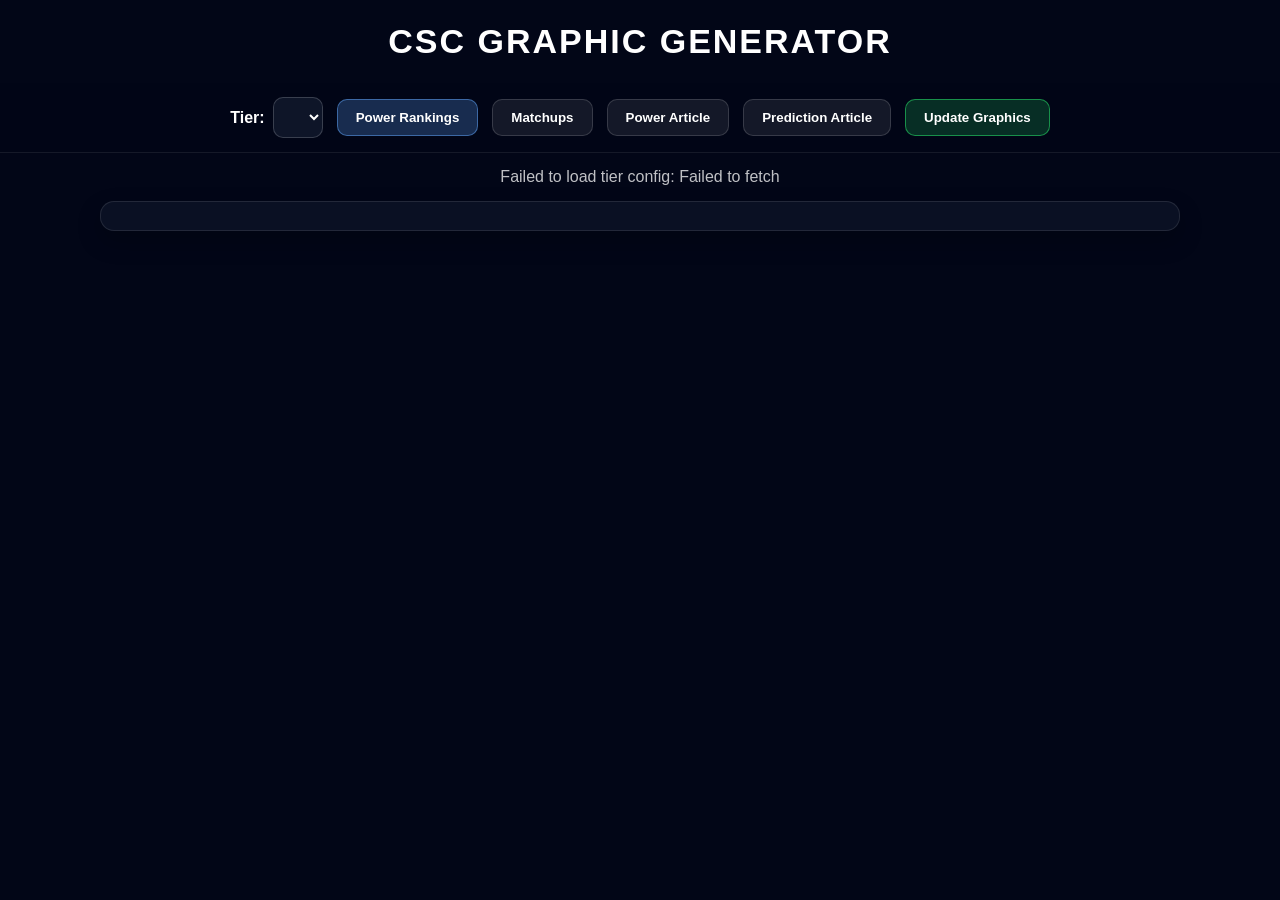
==== index.html @ 091b365d "Add files via upload" ====
<!DOCTYPE html>
<html>
<head>
<title>CSC Graphic Generator</title>
<meta charset="UTF-8" />
<link rel="stylesheet" href="styles.css" />
</head>


<body>

<div class="header">CSC GRAPHIC GENERATOR</div>

<div class="menu">
  <div class="tier-control">
    <span>Tier:</span>
    <select id="tierSelect"></select>
  </div>

  <button class="active" onclick="showPage('power', this)">Power Rankings</button>
  <button onclick="showPage('matches', this)">Matchups</button>
  <button onclick="showPage('article', this)">Power Article</button>
  <button onclick="showPage('predictionArticle', this)">Prediction Article</button>

  <button class="update-graphics-btn" onclick="updateGraphicsFromSheets()">
    Update Graphics
  </button>
</div>

<div id="status" class="status">Loading graphics...</div>
<div id="debugPanel" class="debug-panel"></div>

<div id="power-page" class="page active">
  <div id="powerGallery" class="gallery"></div>
</div>

<div id="matches-page" class="page">
  <div id="matchGallery" class="gallery"></div>
</div>

<div id="article-page" class="page">
  <div id="articleGallery" class="gallery"></div>
</div>

<div id="predictionArticle-page" class="page">
  <div id="predictionArticleGallery" class="gallery"></div>
</div>

<script src="https://html2canvas.hertzen.com/dist/html2canvas.min.js"></script>
<script src="config.js"></script>
<script src="app.js"></script>
</body>
</html>
---- styles.css ----
* { box-sizing: border-box; }

body {
  margin: 0;
  font-family: Arial, sans-serif;
  background: #020617;
  color: white;
}

.header {
  padding: 22px;
  text-align: center;
  font-size: 34px;
  font-weight: 900;
  letter-spacing: 2px;
}

.menu {
  position: sticky;
  top: 0;
  z-index: 999;
  display: flex;
  justify-content: center;
  align-items: center;
  gap: 14px;
  padding: 14px;
  background: rgba(2, 6, 23, .95);
  border-bottom: 1px solid rgba(255,255,255,.08);
}

.tier-control {
  display: flex;
  align-items: center;
  gap: 8px;
  color: white;
  font-size: 16px;
  font-weight: 900;
}

.tier-control select {
  background: rgba(15,23,42,.95);
  color: white;
  border: 1px solid rgba(255,255,255,.18);
  border-radius: 10px;
  padding: 10px 14px;
  font-size: 16px;
  font-weight: 900;
  cursor: pointer;
}

.menu button,
.card-actions button {
  border: 1px solid rgba(255,255,255,.15);
  background: rgba(255,255,255,.08);
  color: white;
  padding: 10px 18px;
  border-radius: 10px;
  font-weight: 800;
  cursor: pointer;
}

.menu button.active {
  background: rgba(96,165,250,.25);
  border-color: rgba(96,165,250,.5);
}

.status {
  text-align: center;
  opacity: .75;
  margin: 15px;
}

.page {
  display: none;
  padding: 24px;
}

.page.active { display: block; }

.gallery {
  display: flex;
  flex-direction: column;
  gap: 30px;
  align-items: center;
}

.graphic-wrap { width: fit-content; }

.card-actions {
  display: flex;
  gap: 10px;
  margin-bottom: 10px;
}

/* =========================
   POWER RANKING CARD
========================= */

.power-card {
  width: 3000px;
  height: 750px;
  transform: scale(.36);
  transform-origin: top center;
  margin-bottom: -470px;

  position: relative;
  overflow: hidden;
  border-radius: 22px;
  border: 6px solid rgba(255,255,255,.14);

  background:
    radial-gradient(circle at 16% 50%, var(--team-primary) 0%, transparent 32%),
    linear-gradient(115deg,
      #1f2937 0%,
      #111827 22%,
      #020617 52%,
      var(--team-secondary) 100%
    );
}

.power-card::before {
  content: "";
  position: absolute;
  inset: 0;

  background:
    linear-gradient(
      120deg,
      rgba(180,190,205,.12) 0 8%,
      transparent 8% 24%
    ),

    linear-gradient(
      120deg,
      transparent 0 48%,
      rgba(180,190,205,.08) 48% 51%,
      transparent 51% 100%
    ),

    linear-gradient(
      120deg,
      transparent 0 72%,
      rgba(180,190,205,.06) 72% 74%,
      transparent 74% 100%
    ),

    repeating-linear-gradient(
      120deg,
      rgba(255,255,255,.015) 0px,
      rgba(255,255,255,.015) 2px,
      transparent 2px,
      transparent 34px
    );

  pointer-events: none;
  z-index: 1;
}

.power-card::after {
  content: "";
  position: absolute;
  inset: 0;
  background:
    radial-gradient(circle at 18% 50%, rgba(255,255,255,.18), transparent 8%),
    radial-gradient(circle at 85% 50%, var(--team-secondary), transparent 65%),
    radial-gradient(circle at 78% 35%, var(--team-accent), transparent 42%),
    linear-gradient(90deg, rgba(0,0,0,.12), transparent 42%, rgba(0,0,0,.30));
  opacity: .28;
  z-index: 2;
  pointer-events: none;
}

.power-accent-slab {
  display: none;
}

.power-logo-big {
  position: absolute;
  left: 35px;
  top: 20px;
  width: 720px;
  height: 710px;
  display: flex;
  align-items: center;
  justify-content: center;
  z-index: 5;
}

.power-logo-big img {
  max-width: 720px;
  max-height: 710px;
  object-fit: contain;
  filter: drop-shadow(0 18px 20px rgba(0,0,0,.45));
}

.power-logo-fallback {
  width: 620px;
  height: 620px;
  display: flex;
  align-items: center;
  justify-content: center;
  font-size: 110px;
  font-weight: 1000;
  border-radius: 28px;
  background: rgba(255,255,255,.08);
}

.power-content {
  position: absolute;
  left: 835px;
  top: 70px;
  right: 110px;
  bottom: 70px;
  z-index: 10;
  display: flex;
  flex-direction: column;
  justify-content: center;
}

.power-card.has-record .power-content {
  right: 660px;
}

.power-title-block {
  margin-bottom: 30px;
}

.power-team-name {
  font-size: 116px;
  font-weight: 1000;
  letter-spacing: 2px;
  white-space: nowrap;
  text-shadow: 0 8px 14px rgba(0,0,0,.42);
  margin-bottom: 8px;
}

.power-team-subtitle {
  font-size: 54px;
  font-weight: 1000;
  letter-spacing: 1px;
  white-space: nowrap;
  line-height: 1.05;
  color: rgba(255,255,255,.88);
  text-shadow: 0 6px 12px rgba(0,0,0,.44);
}

.power-stats-line {
  display: flex;
  align-items: center;
  gap: 58px;
  font-weight: 1000;
  text-shadow: 0 5px 9px rgba(0,0,0,.35);
  margin-bottom: 58px;
}

.stat-block {
  display: flex;
  align-items: baseline;
  gap: 14px;
}

.stat-label {
  font-size: 30px;
  opacity: .78;
  letter-spacing: 1px;
}

.stat-value {
  font-size: 58px;
  line-height: 1;
}

.power-record-box {
  position: absolute;
  right: 96px;
  top: 252px;
  z-index: 12;

  width: 470px;
  height: 190px;
  border-radius: 20px;

  display: flex;
  flex-direction: column;
  align-items: center;
  justify-content: center;
  gap: 18px;

  background:
    radial-gradient(circle at 50% 72%, rgba(255,255,255,.10), transparent 54%),
    linear-gradient(180deg, rgba(15,23,42,.94), rgba(15,23,42,.72));

  border: 3px solid rgba(255,255,255,.13);

  box-shadow:
    0 18px 34px rgba(0,0,0,.42),
    inset 0 1px 0 rgba(255,255,255,.08);

  text-shadow: 0 5px 10px rgba(0,0,0,.55);
}

.record-label {
  font-size: 32px;
  font-weight: 1000;
  letter-spacing: 1.6px;
  color: rgba(255,255,255,.76);
}

.record-value {
  font-size: 78px;
  font-weight: 1000;
  line-height: 1;
  font-variant-numeric: tabular-nums;
  color: white;
}

.move-up { color: #22c55e; }
.move-down { color: #ef4444; }
.move-same { color: #e5e7eb; }

.power-analysts {
  display: flex;
  gap: 22px;
  justify-content: flex-start;
  align-items: center;
  flex-wrap: wrap;
  max-width: 1950px;
}

.analyst-vote {
  min-width: 260px;
  height: 90px;

  display: flex;
  align-items: center;
  justify-content: space-between;

  padding: 0 24px;

  border-radius: 16px;

  background:
    linear-gradient(
      180deg,
      rgba(15,23,42,.95),
      rgba(15,23,42,.78)
    );

  border: 2px solid rgba(255,255,255,.10);

  box-shadow:
    0 10px 22px rgba(0,0,0,.40),
    inset 0 1px 0 rgba(255,255,255,.08);
}

.vote-name {
  font-size: 34px;
  font-weight: 900;
  white-space: nowrap;
  line-height: 1;
  min-width: 0;

  text-shadow:
    0 3px 6px rgba(0,0,0,.75);
}

.vote-rank {
  font-size: 42px;
  font-weight: 1000;

  line-height: 1;
  text-align: center;

  font-variant-numeric: tabular-nums;

  min-width: 80px;

  text-shadow:
    0 3px 6px rgba(0,0,0,.75);
}

.card-actions {
  display: flex !important;
  gap: 12px;
  margin-bottom: 14px;
  position: relative;
  z-index: 9999;
}

/* =========================
   ARTICLE MATCHUP HEADER
========================= */

.match-card {
  width: 1500px;
  height: 430px;
  transform: scale(.68);
  transform-origin: top center;
  margin-bottom: -110px;

  position: relative;
  overflow: hidden;
  border-radius: 22px;
  border: 5px solid rgba(255,255,255,.10);

  background:
    radial-gradient(circle at 18% 35%, rgba(148,163,184,.18), transparent 34%),
    radial-gradient(circle at 82% 72%, rgba(148,163,184,.12), transparent 36%),
    linear-gradient(115deg, #1f2937 0%, #020617 48%, #111827 100%);
}

.match-card::before {
  content: "";
  position: absolute;
  inset: 0;

  background:
    linear-gradient(
      120deg,
      rgba(180,190,205,.16) 0 11%,
      transparent 11% 24%
    ),

    linear-gradient(
      120deg,
      transparent 0 42%,
      rgba(180,190,205,.08) 42% 58%,
      transparent 58% 100%
    ),

    linear-gradient(
      120deg,
      transparent 0 70%,
      rgba(180,190,205,.10) 70% 82%,
      transparent 82% 100%
    ),

    repeating-linear-gradient(
      120deg,
      rgba(255,255,255,.020) 0px,
      rgba(255,255,255,.020) 2px,
      transparent 2px,
      transparent 34px
    );

  opacity: .95;
  pointer-events: none;
  z-index: 1;
}

.match-card::after {
  content: "";
  position: absolute;
  inset: 0;

  background:
    radial-gradient(circle at 50% 50%, rgba(255,255,255,.08), transparent 38%),
    linear-gradient(180deg, rgba(255,255,255,.04), transparent 40%, rgba(0,0,0,.20));

  opacity: .7;
  pointer-events: none;
  z-index: 2;
}

.prediction-grid {
  position: absolute;
  inset: 38px 42px;
  z-index: 10;

  display: grid;
  grid-template-columns: 390px 1fr;
  gap: 24px;
  align-items: center;
}

.matchup-cell {
  height: 330px;
  border-radius: 18px;

  background:
    linear-gradient(
      180deg,
      rgba(15,23,42,.96),
      rgba(15,23,42,.76)
    );

  border: 2px solid rgba(255,255,255,.12);

  display: grid;
  grid-template-columns: 1fr 64px 1fr;
  align-items: center;
  justify-items: center;

  box-shadow:
    0 12px 24px rgba(0,0,0,.42),
    inset 0 1px 0 rgba(255,255,255,.08);
}

.mini-team {
  position: relative;

  display: flex;
  flex-direction: column;
  align-items: center;
  gap: 12px;

  font-size: 34px;
  font-weight: 1000;
  text-shadow: 0 4px 8px rgba(0,0,0,.70);
}

.mini-team::before {
  content: "";
  position: absolute;
  top: 18px;
  left: 50%;
  transform: translateX(-50%);

  width: 170px;
  height: 170px;
  border-radius: 999px;

  background:
    radial-gradient(
      circle,
      rgba(255,255,255,.20),
      rgba(148,163,184,.10) 35%,
      transparent 72%
    );

  z-index: -1;
  pointer-events: none;
}

.mini-team img {
  width: 130px;
  height: 130px;
  object-fit: contain;

  filter:
    drop-shadow(0 0 14px rgba(255,255,255,.18))
    drop-shadow(0 8px 10px rgba(0,0,0,.60));
}

.mini-vs {
  font-size: 48px;
  font-weight: 1000;
  text-shadow:
    0 5px 10px rgba(0,0,0,.80),
    0 0 16px rgba(255,255,255,.16);
}

.prediction-picks-wrap {
  min-height: 330px;

  display: flex;
  flex-direction: column;
  justify-content: center;
  align-items: center;

  gap: 20px;
}

.prediction-pick-row {
  display: flex;
  justify-content: center;
  align-items: center;

  gap: 20px;
  width: 100%;
}

.prediction-pick-card {
  width: 185px;
  height: 165px;
  border-radius: 18px;

  background:
    radial-gradient(
      circle at 50% 68%,
      rgba(255,255,255,.12),
      transparent 48%
    ),
    linear-gradient(
      180deg,
      rgba(15,23,42,.98),
      rgba(15,23,42,.78)
    );

  border: 2px solid rgba(255,255,255,.13);

  display: flex;
  flex-direction: column;
  align-items: center;
  justify-content: center;
  gap: 16px;

  box-shadow:
    0 12px 24px rgba(0,0,0,.42),
    inset 0 1px 0 rgba(255,255,255,.09);
}

.prediction-name {
  width: 100%;
  padding: 0 10px;

  font-size: var(--analyst-font, 26px);
  font-weight: 1000;

  text-align: center;
  white-space: nowrap;
  overflow: hidden;
  text-overflow: ellipsis;

  text-shadow:
    0 3px 6px rgba(0,0,0,.80),
    0 0 10px rgba(255,255,255,.10);
}

.prediction-pick-card img {
  width: var(--pick-logo-size, 86px);
  height: var(--pick-logo-size, 86px);
  object-fit: contain;

  filter:
    drop-shadow(0 0 12px rgba(255,255,255,.16))
    drop-shadow(0 8px 10px rgba(0,0,0,.60));
}

.match-logo-fallback {
  width: 90px;
  height: 90px;
  display: flex;
  align-items: center;
  justify-content: center;
  font-size: 32px;
  font-weight: 1000;
  border-radius: 18px;
  background: rgba(255,255,255,.08);
}

.card-copy-overlay {
  position: absolute;
  top: 12px;
  right: 12px;
  z-index: 999;
  border: none;
  border-radius: 8px;
  padding: 8px 14px;
  font-weight: 900;
  cursor: pointer;
  background: #16a34a;
  color: white;
}

.card-copy-overlay:hover {
  filter: brightness(1.1);
}

.update-graphics-btn {
  background: rgba(34,197,94,.22) !important;
  border-color: rgba(34,197,94,.65) !important;
}

.update-graphics-btn:hover {
  filter: brightness(1.12);
}


/* =========================
   ARTICLE VIEW
========================= */

.article-toolbar {
  width: 1080px;
  max-width: calc(100vw - 48px);
  display: flex;
  justify-content: space-between;
  align-items: center;
  gap: 14px;
  margin: 0 auto 26px;
  padding: 16px 18px;
  border-radius: 16px;
  border: 1px solid rgba(255,255,255,.12);
  background: rgba(15,23,42,.78);
  box-shadow: 0 12px 28px rgba(0,0,0,.28);
}

.article-toolbar-title {
  font-size: 22px;
  font-weight: 1000;
  letter-spacing: .5px;
}

.article-toolbar-note {
  font-size: 14px;
  font-weight: 800;
  opacity: .68;
  margin-top: 4px;
}

.article-toolbar button,
.article-copy-btn {
  border: 1px solid rgba(34,197,94,.65);
  background: rgba(34,197,94,.22);
  color: white;
  padding: 10px 16px;
  border-radius: 10px;
  font-weight: 900;
  cursor: pointer;
}

.article-toolbar button:hover,
.article-copy-btn:hover {
  filter: brightness(1.12);
}

.article-item {
  width: 3000px;
  display: flex;
  flex-direction: column;
  align-items: center;
  margin-bottom: 58px;
}

.article-text-box {
  width: 1080px;
  max-width: calc(100vw - 48px);
  margin-top: 20px;
  padding: 24px 28px;
  border-radius: 18px;
  border: 1px solid rgba(255,255,255,.14);
  background:
    radial-gradient(circle at 8% 0%, rgba(96,165,250,.14), transparent 32%),
    linear-gradient(135deg, rgba(15,23,42,.96), rgba(2,6,23,.92));
  box-shadow:
    0 18px 34px rgba(0,0,0,.32),
    inset 0 1px 0 rgba(255,255,255,.08);
}

.article-rank-title {
  display: flex;
  align-items: center;
  justify-content: space-between;
  gap: 16px;
  font-size: 25px;
  font-weight: 1000;
  margin-bottom: 16px;
  letter-spacing: .5px;
}

.article-blurb {
  font-size: 19px;
  line-height: 1.42;
  font-weight: 700;
  color: rgba(255,255,255,.90);
  margin: 12px 0;
}

.article-writer {
  font-weight: 1000;
  color: white;
}

.article-blurb a {
  color: #93c5fd;
  font-weight: 1000;
  text-decoration: underline;
}

.article-empty {
  font-size: 18px;
  font-weight: 800;
  opacity: .66;
}

.blank-sheet-card {
  width: 760px;
  min-height: 155px;
  border-radius: 18px;
  border: 2px solid rgba(255,255,255,.12);

  background:
    radial-gradient(circle at 20% 30%, rgba(148,163,184,.18), transparent 35%),
    linear-gradient(135deg, rgba(15,23,42,.96), rgba(2,6,23,.92));

  display: flex;
  flex-direction: column;
  align-items: center;
  justify-content: center;
  gap: 10px;

  box-shadow:
    0 18px 34px rgba(0,0,0,.35),
    inset 0 1px 0 rgba(255,255,255,.08);

  text-align: center;
}

.blank-sheet-title {
  font-size: 32px;
  font-weight: 1000;
  letter-spacing: 1px;
}

.blank-sheet-text {
  font-size: 18px;
  font-weight: 800;
  opacity: .72;
}


.card-copy-overlay.copied {
  background: #15803d;
}

.debug-panel {
  width: 1080px;
  max-width: calc(100vw - 48px);
  margin: 0 auto 20px;
  padding: 14px 16px;
  border-radius: 14px;
  border: 1px solid rgba(255,255,255,.10);
  background: rgba(15,23,42,.68);
  box-shadow: 0 10px 24px rgba(0,0,0,.22);
}

.debug-title {
  font-size: 16px;
  font-weight: 1000;
  letter-spacing: .4px;
  margin-bottom: 10px;
}

.debug-grid {
  display: grid;
  grid-template-columns: repeat(4, minmax(0, 1fr));
  gap: 10px;
}

.debug-grid div {
  padding: 9px 10px;
  border-radius: 10px;
  background: rgba(255,255,255,.055);
  border: 1px solid rgba(255,255,255,.07);
}

.debug-grid span {
  display: block;
  font-size: 11px;
  font-weight: 900;
  opacity: .6;
  text-transform: uppercase;
  margin-bottom: 4px;
}

.debug-grid strong {
  font-size: 14px;
  font-weight: 1000;
}

.debug-warnings,
.debug-ok {
  margin-top: 10px;
  font-size: 13px;
  font-weight: 850;
  line-height: 1.35;
}

.debug-warnings {
  color: #fde68a;
}

.debug-ok {
  color: #bbf7d0;
}

@media (max-width: 850px) {
  .debug-grid {
    grid-template-columns: repeat(2, minmax(0, 1fr));
  }
}
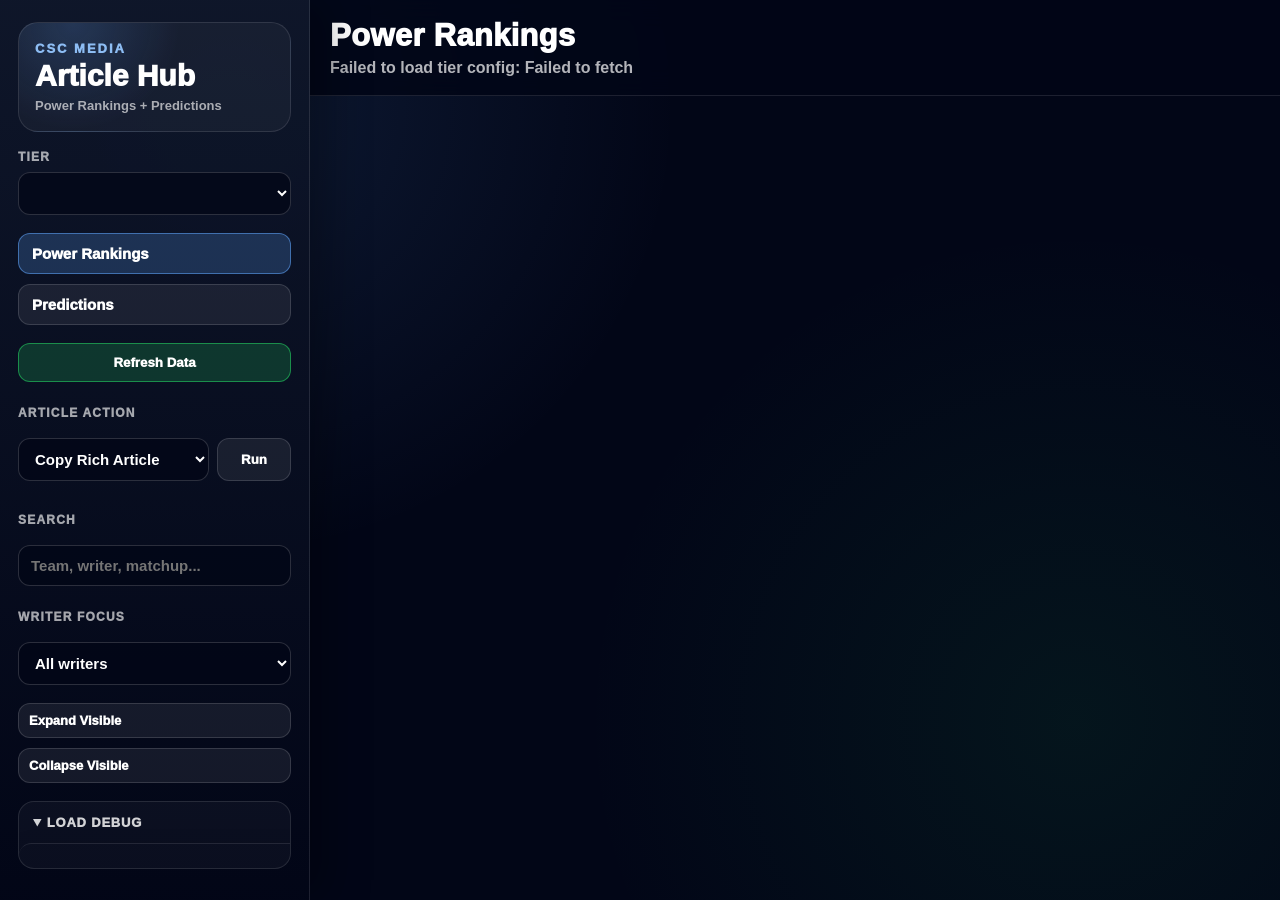
==== commit 170b3564: "Add files via upload" ====
--- a/index.html
+++ b/index.html
@@ -1,49 +1,89 @@
 <!DOCTYPE html>
 <html>
 <head>
-<title>CSC Graphic Generator</title>
+<title>CSC Media Hub</title>
 <meta charset="UTF-8" />
+<meta name="viewport" content="width=device-width, initial-scale=1.0" />
 <link rel="stylesheet" href="styles.css" />
 </head>
 
+<body>
+<div class="app-shell">
+  <aside class="app-sidebar">
+    <div class="brand-block">
+      <div class="brand-kicker">CSC MEDIA</div>
+      <div class="brand-title">Article Hub</div>
+      <div class="brand-subtitle">Power Rankings + Predictions</div>
+    </div>
 
-<body>
+    <label class="control-label" for="tierSelect">Tier</label>
+    <select id="tierSelect" class="sidebar-select"></select>
 
-<div class="header">CSC GRAPHIC GENERATOR</div>
+    <div class="sidebar-nav" role="tablist" aria-label="Article views">
+      <button id="navPower" class="nav-button active" onclick="setView('article')">Power Rankings</button>
+      <button id="navPredictions" class="nav-button" onclick="setView('predictionArticle')">Predictions</button>
+    </div>
 
-<div class="menu">
-  <div class="tier-control">
-    <span>Tier:</span>
-    <select id="tierSelect"></select>
-  </div>
+    <div class="sidebar-section">
+      <button class="primary-action" onclick="updateGraphicsFromSheets()">Refresh Data</button>
 
-  <button class="active" onclick="showPage('power', this)">Power Rankings</button>
-  <button onclick="showPage('matches', this)">Matchups</button>
-  <button onclick="showPage('article', this)">Power Article</button>
-  <button onclick="showPage('predictionArticle', this)">Prediction Article</button>
+      <label class="control-label" for="copyActionSelect">Article Action</label>
+      <div class="action-runner">
+        <select id="copyActionSelect" class="sidebar-select">
+          <option value="rich">Copy Rich Article</option>
+          <option value="text">Copy Text Only</option>
+          <option value="discord">Copy Discord Article</option>
+          <option value="html">Export HTML</option>
+        </select>
+        <button class="secondary-action" onclick="runSelectedArticleAction(this)">Run</button>
+      </div>
+    </div>
 
-  <button class="update-graphics-btn" onclick="updateGraphicsFromSheets()">
-    Update Graphics
-  </button>
-</div>
+    <div class="sidebar-section">
+      <label class="control-label" for="articleSearch">Search</label>
+      <input id="articleSearch" class="sidebar-input" type="search" placeholder="Team, writer, matchup..." oninput="applyArticleFilters()" />
 
-<div id="status" class="status">Loading graphics...</div>
-<div id="debugPanel" class="debug-panel"></div>
+      <label class="control-label" for="writerFilter">Writer Focus</label>
+      <select id="writerFilter" class="sidebar-select" onchange="applyArticleFilters()">
+        <option value="">All writers</option>
+      </select>
+    </div>
 
-<div id="power-page" class="page active">
-  <div id="powerGallery" class="gallery"></div>
-</div>
+    <div class="sidebar-section sidebar-small-actions">
+      <button onclick="expandVisibleSections()">Expand Visible</button>
+      <button onclick="collapseVisibleSections()">Collapse Visible</button>
+    </div>
 
-<div id="matches-page" class="page">
-  <div id="matchGallery" class="gallery"></div>
-</div>
+    <details class="debug-details" open>
+      <summary>Load Debug</summary>
+      <div id="debugPanel" class="debug-panel"></div>
+    </details>
+  </aside>
 
-<div id="article-page" class="page">
-  <div id="articleGallery" class="gallery"></div>
-</div>
+  <main class="app-main">
+    <div class="topbar">
+      <div>
+        <div id="viewTitle" class="view-title">Power Rankings</div>
+        <div id="status" class="status">Loading graphics...</div>
+      </div>
+    </div>
 
-<div id="predictionArticle-page" class="page">
-  <div id="predictionArticleGallery" class="gallery"></div>
+    <section id="article-page" class="page active">
+      <div id="articleGallery" class="gallery article-gallery"></div>
+    </section>
+
+    <section id="predictionArticle-page" class="page">
+      <div id="predictionArticleGallery" class="gallery article-gallery"></div>
+    </section>
+
+    <section id="power-page" class="page utility-hidden">
+      <div id="powerGallery" class="gallery"></div>
+    </section>
+
+    <section id="matches-page" class="page utility-hidden">
+      <div id="matchGallery" class="gallery"></div>
+    </section>
+  </main>
 </div>
 
 <script src="https://html2canvas.hertzen.com/dist/html2canvas.min.js"></script>
--- a/styles.css
+++ b/styles.css
@@ -881,3 +881,593 @@
     grid-template-columns: repeat(2, minmax(0, 1fr));
   }
 }
+
+/* =========================
+   CSC MEDIA HUB V2
+========================= */
+:root {
+  --sidebar-width: 310px;
+  --surface: rgba(15,23,42,.82);
+  --surface-strong: rgba(15,23,42,.96);
+  --line: rgba(255,255,255,.11);
+  --muted: rgba(255,255,255,.64);
+  --good: #22c55e;
+}
+
+body {
+  min-height: 100vh;
+  background:
+    radial-gradient(circle at 18% 12%, rgba(96,165,250,.12), transparent 34%),
+    radial-gradient(circle at 84% 80%, rgba(34,197,94,.08), transparent 38%),
+    #020617;
+}
+
+.header,
+.menu {
+  display: none !important;
+}
+
+.app-shell {
+  display: grid;
+  grid-template-columns: var(--sidebar-width) minmax(0, 1fr);
+  min-height: 100vh;
+}
+
+.app-sidebar {
+  position: sticky;
+  top: 0;
+  height: 100vh;
+  overflow-y: auto;
+  padding: 22px 18px;
+  border-right: 1px solid var(--line);
+  background:
+    linear-gradient(180deg, rgba(15,23,42,.96), rgba(2,6,23,.94));
+  box-shadow: 18px 0 40px rgba(0,0,0,.28);
+  z-index: 20;
+}
+
+.brand-block {
+  padding: 18px 16px;
+  border-radius: 20px;
+  border: 1px solid var(--line);
+  background:
+    radial-gradient(circle at 20% 0%, rgba(96,165,250,.18), transparent 44%),
+    rgba(255,255,255,.04);
+  margin-bottom: 18px;
+}
+
+.brand-kicker {
+  font-size: 13px;
+  letter-spacing: 2px;
+  font-weight: 1000;
+  color: rgba(147,197,253,.95);
+}
+
+.brand-title {
+  margin-top: 5px;
+  font-size: 30px;
+  font-weight: 1000;
+  line-height: 1;
+}
+
+.brand-subtitle {
+  margin-top: 7px;
+  font-size: 13px;
+  font-weight: 800;
+  color: var(--muted);
+}
+
+.control-label {
+  display: block;
+  font-size: 12px;
+  font-weight: 1000;
+  letter-spacing: 1.2px;
+  color: var(--muted);
+  text-transform: uppercase;
+  margin: 14px 0 8px;
+}
+
+.sidebar-select,
+.sidebar-input,
+.command-input {
+  width: 100%;
+  border: 1px solid rgba(255,255,255,.16);
+  background: rgba(2,6,23,.72);
+  color: white;
+  border-radius: 12px;
+  padding: 11px 12px;
+  font-size: 15px;
+  font-weight: 850;
+  outline: none;
+}
+
+.sidebar-select:focus,
+.sidebar-input:focus,
+.command-input:focus {
+  border-color: rgba(96,165,250,.65);
+  box-shadow: 0 0 0 3px rgba(96,165,250,.12);
+}
+
+.sidebar-nav,
+.sidebar-section {
+  margin-top: 18px;
+  display: grid;
+  gap: 10px;
+}
+
+.nav-button,
+.primary-action,
+.secondary-action,
+.sidebar-small-actions button,
+.keyboard-hint,
+.section-menu button,
+.article-section-toggle,
+.section-menu-trigger,
+.command-header button {
+  border: 1px solid rgba(255,255,255,.14);
+  background: rgba(255,255,255,.07);
+  color: white;
+  border-radius: 12px;
+  padding: 11px 13px;
+  font-weight: 1000;
+  cursor: pointer;
+}
+
+.nav-button {
+  text-align: left;
+  font-size: 15px;
+}
+
+.nav-button.active {
+  background: rgba(96,165,250,.22);
+  border-color: rgba(96,165,250,.55);
+}
+
+.primary-action {
+  background: rgba(34,197,94,.22);
+  border-color: rgba(34,197,94,.62);
+}
+
+.secondary-action:hover,
+.primary-action:hover,
+.nav-button:hover,
+.sidebar-small-actions button:hover,
+.keyboard-hint:hover,
+.section-menu button:hover,
+.article-section-toggle:hover,
+.section-menu-trigger:hover {
+  filter: brightness(1.15);
+}
+
+.sidebar-small-actions {
+  grid-template-columns: 1fr;
+}
+
+.sidebar-small-actions button {
+  padding: 9px 10px;
+  font-size: 13px;
+  text-align: left;
+}
+
+.debug-details {
+  margin-top: 18px;
+  border: 1px solid var(--line);
+  border-radius: 16px;
+  background: rgba(255,255,255,.035);
+  overflow: hidden;
+}
+
+.debug-details summary {
+  cursor: pointer;
+  padding: 13px 14px;
+  font-size: 13px;
+  font-weight: 1000;
+  color: rgba(255,255,255,.82);
+  text-transform: uppercase;
+  letter-spacing: .8px;
+}
+
+.app-main {
+  min-width: 0;
+  padding: 24px 26px 60px;
+}
+
+.topbar {
+  position: sticky;
+  top: 0;
+  z-index: 15;
+  display: flex;
+  justify-content: space-between;
+  align-items: center;
+  gap: 16px;
+  padding: 18px 20px;
+  margin: -24px -26px 22px;
+  background: rgba(2,6,23,.88);
+  border-bottom: 1px solid var(--line);
+  backdrop-filter: blur(14px);
+}
+
+.view-title {
+  font-size: 31px;
+  font-weight: 1000;
+  letter-spacing: .3px;
+}
+
+.status {
+  text-align: left;
+  margin: 5px 0 0;
+  opacity: .7;
+  font-weight: 800;
+}
+
+.overview-cards {
+  width: min(1100px, calc(100vw - var(--sidebar-width) - 78px));
+  margin: 0 auto 22px;
+  display: grid;
+  grid-template-columns: repeat(4, minmax(0, 1fr));
+  gap: 12px;
+}
+
+.overview-card {
+  border-radius: 16px;
+  border: 1px solid var(--line);
+  background: rgba(15,23,42,.64);
+  padding: 15px 16px;
+  box-shadow: 0 14px 28px rgba(0,0,0,.22);
+}
+
+.overview-card span {
+  display: block;
+  font-size: 12px;
+  font-weight: 1000;
+  color: var(--muted);
+  letter-spacing: 1px;
+  text-transform: uppercase;
+}
+
+.overview-card strong {
+  display: block;
+  margin-top: 7px;
+  font-size: 24px;
+  line-height: 1;
+}
+
+.page {
+  display: none;
+}
+
+.page.active {
+  display: block;
+}
+
+.utility-hidden {
+  display: none !important;
+}
+
+.article-gallery {
+  gap: 18px;
+}
+
+.article-item {
+  width: min(1120px, calc(100vw - var(--sidebar-width) - 78px));
+  margin: 0 auto 16px;
+  align-items: stretch;
+  border: 1px solid rgba(255,255,255,.12);
+  border-radius: 18px;
+  background: rgba(15,23,42,.48);
+  box-shadow: 0 18px 34px rgba(0,0,0,.26);
+  overflow: visible;
+}
+
+.article-item.filtered-out {
+  display: none !important;
+}
+
+.article-section-header {
+  position: sticky;
+  top: 92px;
+  z-index: 8;
+  display: flex;
+  justify-content: space-between;
+  align-items: center;
+  gap: 14px;
+  min-height: 76px;
+  padding: 14px 16px;
+  border-radius: 18px 18px 0 0;
+  background:
+    linear-gradient(135deg, rgba(15,23,42,.98), rgba(2,6,23,.92));
+  border-bottom: 1px solid rgba(255,255,255,.10);
+  cursor: pointer;
+}
+
+.section-kicker {
+  font-size: 11px;
+  letter-spacing: 1.4px;
+  font-weight: 1000;
+  color: rgba(147,197,253,.9);
+  text-transform: uppercase;
+}
+
+.section-title {
+  margin-top: 4px;
+  font-size: 21px;
+  font-weight: 1000;
+  line-height: 1.15;
+}
+
+.section-meta {
+  margin-top: 4px;
+  font-size: 13px;
+  font-weight: 850;
+  color: var(--muted);
+}
+
+.section-header-actions {
+  position: relative;
+  display: flex;
+  align-items: center;
+  gap: 8px;
+}
+
+.article-section-toggle,
+.section-menu-trigger {
+  width: 42px;
+  height: 42px;
+  padding: 0;
+  display: grid;
+  place-items: center;
+}
+
+.article-item.collapsed .article-section-body {
+  display: none;
+}
+
+.article-item.collapsed .article-section-toggle {
+  transform: rotate(-90deg);
+}
+
+.section-menu {
+  display: none;
+  position: absolute;
+  right: 0;
+  top: calc(100% + 8px);
+  min-width: 190px;
+  padding: 8px;
+  border-radius: 14px;
+  border: 1px solid rgba(255,255,255,.14);
+  background: rgba(2,6,23,.98);
+  box-shadow: 0 20px 40px rgba(0,0,0,.42);
+  z-index: 50;
+}
+
+.section-menu.open {
+  display: grid;
+  gap: 7px;
+}
+
+.section-menu button {
+  text-align: left;
+  border-radius: 10px;
+  padding: 10px 11px;
+  font-size: 13px;
+}
+
+.article-section-body {
+  padding: 22px 0 30px;
+  display: flex;
+  flex-direction: column;
+  align-items: center;
+}
+
+.article-text-box {
+  margin-top: 14px;
+}
+
+.article-rank-title {
+  display: none;
+}
+
+.article-blurb[data-writer-hidden="true"] {
+  display: none;
+}
+
+.article-blurb.writer-focused {
+  border-color: rgba(96,165,250,.38);
+  background: rgba(96,165,250,.08);
+}
+
+.article-empty {
+  padding: 14px 0;
+}
+
+.article-item .card-copy-overlay,
+.article-item .article-copy-btn,
+.article-toolbar {
+  display: none !important;
+}
+
+.match-count-pill {
+  white-space: nowrap;
+  font-size: 12px;
+  font-weight: 1000;
+  color: rgba(255,255,255,.68);
+  border: 1px solid rgba(255,255,255,.12);
+  background: rgba(255,255,255,.06);
+  border-radius: 999px;
+  padding: 7px 10px;
+}
+
+.command-palette {
+  display: none;
+  position: fixed;
+  inset: 0;
+  z-index: 99999;
+  background: rgba(2,6,23,.72);
+  backdrop-filter: blur(7px);
+  padding: 9vh 16px 16px;
+}
+
+.command-palette.open {
+  display: block;
+}
+
+.command-card {
+  width: min(680px, 96vw);
+  margin: 0 auto;
+  border: 1px solid rgba(255,255,255,.14);
+  border-radius: 20px;
+  background: rgba(15,23,42,.98);
+  box-shadow: 0 28px 70px rgba(0,0,0,.5);
+  overflow: hidden;
+}
+
+.command-header {
+  display: flex;
+  justify-content: space-between;
+  align-items: center;
+  padding: 15px 16px;
+  border-bottom: 1px solid rgba(255,255,255,.10);
+  font-weight: 1000;
+}
+
+.command-header button {
+  width: 36px;
+  height: 36px;
+  padding: 0;
+  border-radius: 999px;
+  font-size: 20px;
+}
+
+.command-input {
+  border-radius: 0;
+  border-left: 0;
+  border-right: 0;
+  border-top: 0;
+  padding: 16px;
+  font-size: 17px;
+}
+
+.command-list {
+  max-height: 420px;
+  overflow-y: auto;
+  padding: 8px;
+}
+
+.command-item {
+  width: 100%;
+  text-align: left;
+  border: 0;
+  background: transparent;
+  color: white;
+  border-radius: 12px;
+  padding: 13px 14px;
+  cursor: pointer;
+  font-weight: 900;
+}
+
+.command-item:hover,
+.command-item.active {
+  background: rgba(96,165,250,.18);
+}
+
+.command-item span {
+  display: block;
+  margin-top: 3px;
+  font-size: 12px;
+  color: var(--muted);
+  font-weight: 800;
+}
+
+.debug-panel {
+  margin: 0;
+  padding: 12px;
+  border: 0;
+  border-top: 1px solid rgba(255,255,255,.10);
+  background: transparent;
+}
+
+.debug-title {
+  display: none;
+}
+
+.debug-grid {
+  display: grid;
+  grid-template-columns: 1fr;
+  gap: 8px;
+}
+
+.debug-grid div {
+  padding: 8px 9px;
+  border-radius: 10px;
+  background: rgba(255,255,255,.05);
+}
+
+.debug-grid span {
+  font-size: 10px;
+}
+
+.debug-grid strong {
+  font-size: 13px;
+  word-break: break-word;
+}
+
+.debug-warnings,
+.debug-ok {
+  margin-top: 9px;
+  font-size: 12px;
+  line-height: 1.35;
+}
+
+@media (max-width: 980px) {
+  .app-shell {
+    grid-template-columns: 1fr;
+  }
+
+  .app-sidebar {
+    position: relative;
+    width: 100%;
+    height: auto;
+    border-right: 0;
+    border-bottom: 1px solid var(--line);
+  }
+
+  .app-main {
+    padding: 18px 12px 40px;
+  }
+
+  .topbar {
+    margin: -18px -12px 16px;
+  }
+
+  .overview-cards,
+  .article-item {
+    width: calc(100vw - 24px);
+  }
+
+  .overview-cards {
+    grid-template-columns: repeat(2, minmax(0, 1fr));
+  }
+
+  .article-section-header {
+    top: 0;
+  }
+}
+
+/* V2.3 streamlined controls */
+.action-runner {
+  display: grid;
+  grid-template-columns: minmax(0, 1fr) auto;
+  gap: 8px;
+  align-items: center;
+}
+
+.action-runner .secondary-action {
+  height: 100%;
+  min-width: 74px;
+}
+
+.overview-cards,
+.topbar-actions,
+.command-palette {
+  display: none !important;
+}
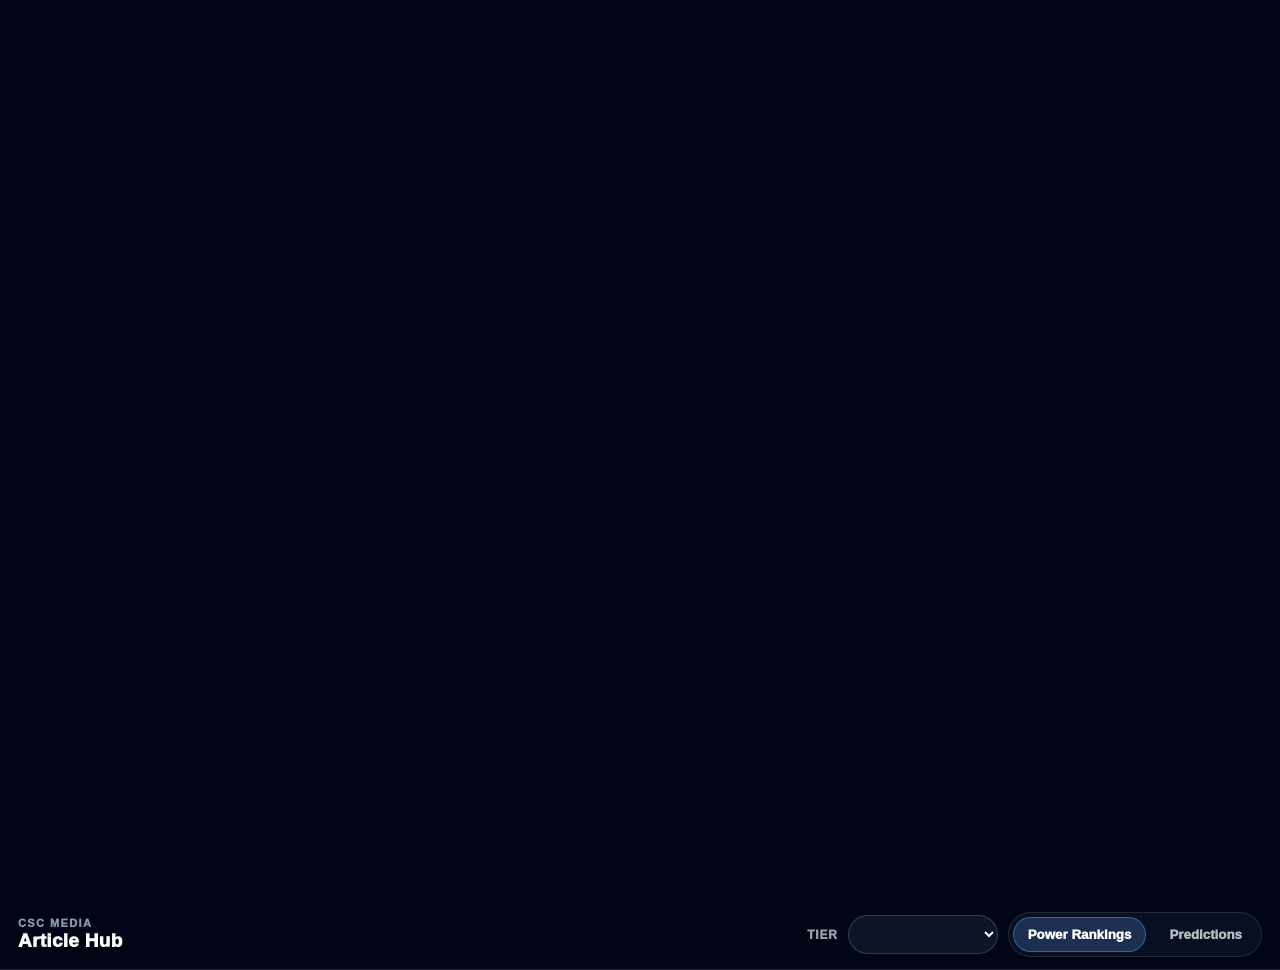
==== commit 5a4fa242: "Add files via upload" ====
--- a/index.html
+++ b/index.html
@@ -10,6 +10,8 @@
 <body>
 <div class="app-shell">
   <aside class="app-sidebar">
+    <button id="sidebarHideButton" class="sidebar-hide-button" onclick="toggleSidebar()">Hide Controls</button>
+
     <div class="brand-block">
       <div class="brand-kicker">CSC MEDIA</div>
       <div class="brand-title">Article Hub</div>
@@ -25,7 +27,12 @@
     </div>
 
     <div class="sidebar-section">
-      <button class="primary-action" onclick="updateGraphicsFromSheets()">Refresh Data</button>
+      <div class="publish-button-row">
+        <button id="refreshDraftButton" class="primary-action" onclick="refreshDraftFromSheets(this)">Refresh Draft</button>
+        <button id="publishDraftButton" class="secondary-action" onclick="publishDraftData(this)">Publish Draft</button>
+      </div>
+      <div id="publishStatus" class="publish-status">Published data will stay live until you publish a refreshed draft.</div>
+      <button id="publishModeButton" class="secondary-action publish-mode-button" onclick="togglePublishMode()">Enter Publish Mode</button>
 
       <label class="control-label" for="copyActionSelect">Article Action</label>
       <div class="action-runner">
@@ -54,7 +61,11 @@
       <button onclick="collapseVisibleSections()">Collapse Visible</button>
     </div>
 
-    <details class="debug-details" open>
+    <div class="sidebar-section">
+      <button id="debugToggleButton" class="debug-toggle-button" onclick="toggleDebugPanel()">Enable Debug</button>
+    </div>
+
+    <details class="debug-details">
       <summary>Load Debug</summary>
       <div id="debugPanel" class="debug-panel"></div>
     </details>
@@ -62,7 +73,8 @@
 
   <main class="app-main">
     <div class="topbar">
-      <div>
+      <button id="sidebarOpenButton" class="sidebar-open-button" onclick="toggleSidebar()">☰ Controls</button>
+      <div class="topbar-title-block">
         <div id="viewTitle" class="view-title">Power Rankings</div>
         <div id="status" class="status">Loading graphics...</div>
       </div>
@@ -85,6 +97,24 @@
     </section>
   </main>
 </div>
+<div id="publishViewerBar" class="publish-viewer-bar" aria-label="Published article navigation">
+  <div class="publish-viewer-brand">
+    <div class="publish-viewer-kicker">CSC MEDIA</div>
+    <div class="publish-viewer-title">Article Hub</div>
+  </div>
+
+  <div class="publish-viewer-controls">
+    <label class="publish-viewer-label" for="publishTierSelect">Tier</label>
+    <select id="publishTierSelect" class="publish-viewer-select"></select>
+
+    <div class="publish-viewer-tabs" role="tablist" aria-label="Published article views">
+      <button id="publishNavPower" class="publish-viewer-tab active" onclick="setView('article')">Power Rankings</button>
+      <button id="publishNavPredictions" class="publish-viewer-tab" onclick="setView('predictionArticle')">Predictions</button>
+    </div>
+  </div>
+</div>
+
+<button id="publishModeExitButton" class="publish-exit-button" onclick="togglePublishMode(false)">Exit Publish Mode</button>
 
 <script src="https://html2canvas.hertzen.com/dist/html2canvas.min.js"></script>
 <script src="config.js"></script>
--- a/styles.css
+++ b/styles.css
@@ -1471,3 +1471,713 @@
 .command-palette {
   display: none !important;
 }
+
+/* =========================
+   V2.14 RESPONSIVE / CLEANER UI
+========================= */
+.sidebar-hide-button,
+.sidebar-open-button,
+.debug-toggle-button {
+  border: 1px solid rgba(255,255,255,.14);
+  background: rgba(255,255,255,.07);
+  color: white;
+  border-radius: 12px;
+  padding: 10px 12px;
+  font-weight: 1000;
+  cursor: pointer;
+}
+
+.sidebar-hide-button,
+.debug-toggle-button {
+  width: 100%;
+  text-align: left;
+  margin-bottom: 12px;
+}
+
+.debug-toggle-button {
+  margin-bottom: 0;
+}
+
+.sidebar-open-button {
+  display: none;
+  align-items: center;
+  justify-content: center;
+  gap: 8px;
+  white-space: nowrap;
+  min-height: 42px;
+}
+
+.sidebar-hide-button:hover,
+.sidebar-open-button:hover,
+.debug-toggle-button:hover {
+  filter: brightness(1.15);
+}
+
+.topbar-title-block {
+  min-width: 0;
+}
+
+body.sidebar-collapsed .app-shell {
+  grid-template-columns: 1fr;
+}
+
+body.sidebar-collapsed .app-sidebar {
+  position: fixed;
+  left: 0;
+  top: 0;
+  bottom: 0;
+  width: var(--sidebar-width);
+  transform: translateX(calc(-100% - 18px));
+  transition: transform .22s ease;
+}
+
+body.sidebar-collapsed .sidebar-open-button {
+  display: inline-flex;
+}
+
+body:not(.debug-enabled) .debug-details {
+  display: none;
+}
+
+body.debug-enabled .debug-toggle-button {
+  background: rgba(96,165,250,.22);
+  border-color: rgba(96,165,250,.55);
+}
+
+.article-section-body {
+  width: 100%;
+  overflow: hidden;
+}
+
+.article-section-body .power-card {
+  transform: scale(var(--power-display-scale, .36));
+  transform-origin: top center;
+  margin-bottom: calc(-750px * (1 - var(--power-display-scale, .36)));
+}
+
+.article-section-body .match-card {
+  transform: scale(var(--match-display-scale, .68));
+  transform-origin: top center;
+  margin-bottom: calc(-430px * (1 - var(--match-display-scale, .68)));
+}
+
+.article-text-box {
+  width: min(1080px, calc(100% - 28px));
+}
+
+@media (min-width: 981px) {
+  body.sidebar-collapsed .article-item {
+    width: min(1120px, calc(100vw - 52px));
+  }
+}
+
+@media (max-width: 980px) {
+  .app-shell {
+    grid-template-columns: 1fr !important;
+  }
+
+  .app-sidebar {
+    position: fixed;
+    left: 0;
+    top: 0;
+    bottom: 0;
+    width: min(340px, 88vw);
+    height: 100dvh;
+    border-right: 1px solid var(--line);
+    border-bottom: 0;
+    transform: translateX(0);
+    transition: transform .22s ease;
+    z-index: 80;
+  }
+
+  body.sidebar-collapsed .app-sidebar {
+    transform: translateX(calc(-100% - 18px));
+  }
+
+  body:not(.sidebar-collapsed)::before {
+    content: "";
+    position: fixed;
+    inset: 0;
+    background: rgba(2,6,23,.58);
+    backdrop-filter: blur(3px);
+    z-index: 70;
+  }
+
+  body:not(.sidebar-collapsed) .sidebar-open-button {
+    display: none;
+  }
+
+  body.sidebar-collapsed .sidebar-open-button,
+  .sidebar-open-button {
+    display: inline-flex;
+  }
+
+  .app-main {
+    padding: 18px 12px 40px;
+  }
+
+  .topbar {
+    margin: -18px -12px 16px;
+    padding: 12px;
+    align-items: flex-start;
+  }
+
+  .view-title {
+    font-size: clamp(24px, 7vw, 31px);
+  }
+
+  .status {
+    font-size: 13px;
+    line-height: 1.25;
+  }
+
+  .article-item {
+    width: calc(100vw - 24px);
+  }
+}
+
+@media (max-width: 700px) {
+  .app-main {
+    padding: 14px 8px 34px;
+  }
+
+  .topbar {
+    margin: -14px -8px 12px;
+    gap: 10px;
+  }
+
+  .article-gallery {
+    gap: 12px;
+  }
+
+  .article-item {
+    width: calc(100vw - 16px);
+    border-radius: 14px;
+  }
+
+  .article-section-header {
+    position: relative;
+    top: auto;
+    min-height: 0;
+    padding: 12px;
+    align-items: flex-start;
+    border-radius: 14px 14px 0 0;
+  }
+
+  .section-title {
+    font-size: 18px;
+  }
+
+  .section-meta {
+    font-size: 12px;
+  }
+
+  .section-header-actions {
+    gap: 6px;
+  }
+
+  .match-count-pill {
+    display: none;
+  }
+
+  .article-section-toggle,
+  .section-menu-trigger {
+    width: 36px;
+    height: 36px;
+  }
+
+  .section-menu {
+    right: 0;
+    min-width: 170px;
+  }
+
+  .article-section-body {
+    padding: 12px 10px 18px;
+    align-items: stretch;
+    overflow: hidden;
+  }
+
+  .article-text-box {
+    width: 100%;
+    max-width: none;
+    margin-top: 12px;
+    padding: 16px;
+    border-radius: 14px;
+  }
+
+  .article-blurb {
+    font-size: 16px;
+    line-height: 1.45;
+    font-weight: 750;
+  }
+
+  .article-section-body .power-card {
+    width: 100%;
+    height: auto;
+    min-height: 0;
+    transform: none !important;
+    margin-bottom: 0 !important;
+    padding: 16px;
+    display: grid;
+    grid-template-columns: 86px minmax(0, 1fr);
+    gap: 12px;
+    border-width: 2px;
+    border-radius: 16px;
+  }
+
+  .power-logo-big {
+    position: relative;
+    left: auto;
+    top: auto;
+    width: 86px;
+    height: 86px;
+    grid-row: 1 / span 3;
+  }
+
+  .power-logo-big img {
+    max-width: 86px;
+    max-height: 86px;
+  }
+
+  .power-logo-fallback {
+    width: 86px;
+    height: 86px;
+    font-size: 22px;
+    border-radius: 14px;
+  }
+
+  .power-content,
+  .power-card.has-record .power-content {
+    position: relative;
+    left: auto;
+    top: auto;
+    right: auto;
+    bottom: auto;
+    min-width: 0;
+    justify-content: flex-start;
+  }
+
+  .power-title-block {
+    margin: 0 0 10px;
+  }
+
+  .power-team-name {
+    font-size: clamp(26px, 9vw, 38px);
+    line-height: .95;
+    margin-bottom: 4px;
+    white-space: normal;
+    letter-spacing: .5px;
+  }
+
+  .power-team-subtitle {
+    font-size: clamp(16px, 5vw, 22px);
+    white-space: normal;
+    letter-spacing: .2px;
+  }
+
+  .power-stats-line {
+    gap: 8px 12px;
+    flex-wrap: wrap;
+    margin-bottom: 12px;
+  }
+
+  .stat-block {
+    gap: 5px;
+  }
+
+  .stat-label {
+    font-size: 10px;
+  }
+
+  .stat-value {
+    font-size: 18px;
+  }
+
+  .power-analysts {
+    gap: 8px;
+    max-width: 100%;
+  }
+
+  .analyst-vote {
+    min-width: 0;
+    width: calc(50% - 4px);
+    height: 38px;
+    padding: 0 8px;
+    border-radius: 10px;
+  }
+
+  .vote-name {
+    font-size: 13px !important;
+    overflow: hidden;
+    text-overflow: ellipsis;
+  }
+
+  .vote-rank {
+    font-size: 15px !important;
+    min-width: 34px;
+  }
+
+  .power-record-box {
+    position: relative;
+    right: auto;
+    top: auto;
+    width: 100%;
+    height: auto;
+    min-height: 64px;
+    grid-column: 1 / -1;
+    padding: 10px;
+    gap: 5px;
+    border-width: 1px;
+    border-radius: 12px;
+  }
+
+  .record-label {
+    font-size: 11px;
+  }
+
+  .record-value {
+    font-size: 25px;
+  }
+
+  .article-section-body .match-card {
+    width: 100%;
+    height: auto;
+    min-height: 0;
+    transform: none !important;
+    margin-bottom: 0 !important;
+    border-width: 2px;
+    border-radius: 16px;
+  }
+
+  .prediction-grid {
+    position: relative;
+    inset: auto;
+    grid-template-columns: 1fr;
+    gap: 12px;
+    padding: 14px;
+  }
+
+  .matchup-cell {
+    height: auto;
+    min-height: 142px;
+    grid-template-columns: 1fr 42px 1fr;
+    padding: 16px 8px;
+  }
+
+  .mini-team {
+    font-size: 20px;
+    gap: 8px;
+  }
+
+  .mini-team::before {
+    top: 3px;
+    width: 96px;
+    height: 96px;
+  }
+
+  .mini-team img {
+    width: 70px;
+    height: 70px;
+  }
+
+  .mini-vs {
+    font-size: 30px;
+  }
+
+  .prediction-picks-wrap {
+    min-height: 0;
+    gap: 10px;
+  }
+
+  .prediction-pick-row {
+    gap: 10px;
+    flex-wrap: wrap;
+  }
+
+  .prediction-pick-card {
+    width: 110px;
+    height: 112px;
+    gap: 8px;
+  }
+
+  .prediction-name {
+    font-size: 16px !important;
+  }
+
+  .prediction-pick-card img {
+    width: 58px;
+    height: 58px;
+  }
+}
+
+/* =========================
+   V2.15 PUBLISH MODE / DRAFT FLOW
+========================= */
+.publish-button-row {
+  display: grid;
+  grid-template-columns: 1fr 1fr;
+  gap: 8px;
+}
+
+.publish-button-row button {
+  min-height: 42px;
+}
+
+.publish-status {
+  border: 1px solid rgba(255,255,255,.10);
+  border-radius: 12px;
+  background: rgba(2,6,23,.54);
+  padding: 10px 11px;
+  font-size: 12px;
+  line-height: 1.35;
+  font-weight: 850;
+  color: rgba(255,255,255,.70);
+}
+
+.publish-mode-button {
+  width: 100%;
+  text-align: left;
+}
+
+button:disabled {
+  opacity: .55;
+  cursor: not-allowed;
+}
+
+.publish-exit-button {
+  display: none;
+  position: fixed;
+  right: 18px;
+  bottom: 18px;
+  z-index: 100000;
+  border: 1px solid rgba(255,255,255,.18);
+  background: rgba(2,6,23,.84);
+  color: white;
+  border-radius: 999px;
+  padding: 11px 15px;
+  font-size: 13px;
+  font-weight: 1000;
+  cursor: pointer;
+  box-shadow: 0 16px 34px rgba(0,0,0,.38);
+}
+
+body.publish-mode {
+  background: #020617;
+}
+
+body.publish-mode .app-shell {
+  display: block;
+  min-height: 100vh;
+}
+
+body.publish-mode .app-sidebar,
+body.publish-mode .topbar,
+body.publish-mode .section-header-actions,
+body.publish-mode .card-copy-overlay,
+body.publish-mode .article-copy-btn,
+body.publish-mode .article-toolbar,
+body.publish-mode .debug-details {
+  display: none !important;
+}
+
+body.publish-mode .app-main {
+  padding: 26px 20px 70px;
+}
+
+body.publish-mode .page.active {
+  display: block;
+}
+
+body.publish-mode .article-gallery {
+  gap: 22px;
+}
+
+body.publish-mode .article-item {
+  width: min(1120px, calc(100vw - 40px));
+  margin-left: auto;
+  margin-right: auto;
+  border-color: rgba(255,255,255,.10);
+  background: rgba(15,23,42,.36);
+}
+
+body.publish-mode .article-section-header {
+  position: relative;
+  top: auto;
+  cursor: default;
+  padding-right: 18px;
+}
+
+body.publish-mode .article-item.collapsed .article-section-body {
+  display: flex;
+}
+
+body.publish-mode .publish-exit-button {
+  display: block;
+}
+
+@media (max-width: 700px) {
+  .publish-button-row {
+    grid-template-columns: 1fr;
+  }
+
+  body.publish-mode .app-main {
+    padding: 12px 8px 52px;
+  }
+
+  body.publish-mode .article-item {
+    width: calc(100vw - 16px);
+  }
+
+  .publish-exit-button {
+    right: 10px;
+    bottom: 10px;
+    padding: 10px 12px;
+  }
+}
+
+/* =========================
+   V2.16 PUBLIC PUBLISH VIEWER BAR
+========================= */
+.publish-viewer-bar {
+  display: none;
+  position: sticky;
+  top: 0;
+  z-index: 100000;
+  align-items: center;
+  justify-content: space-between;
+  gap: 16px;
+  padding: 12px 18px;
+  background: rgba(2,6,23,.94);
+  border-bottom: 1px solid rgba(255,255,255,.12);
+  backdrop-filter: blur(16px);
+  box-shadow: 0 14px 36px rgba(0,0,0,.28);
+}
+
+.publish-viewer-brand {
+  display: flex;
+  flex-direction: column;
+  gap: 1px;
+  min-width: 150px;
+}
+
+.publish-viewer-kicker {
+  font-size: 11px;
+  font-weight: 1000;
+  letter-spacing: 1.4px;
+  color: rgba(148,163,184,.92);
+}
+
+.publish-viewer-title {
+  font-size: 19px;
+  font-weight: 1000;
+  letter-spacing: .3px;
+}
+
+.publish-viewer-controls {
+  display: flex;
+  align-items: center;
+  justify-content: flex-end;
+  gap: 10px;
+  flex-wrap: wrap;
+}
+
+.publish-viewer-label {
+  font-size: 12px;
+  font-weight: 1000;
+  letter-spacing: .8px;
+  text-transform: uppercase;
+  color: rgba(255,255,255,.62);
+}
+
+.publish-viewer-select {
+  min-width: 150px;
+  border: 1px solid rgba(255,255,255,.16);
+  border-radius: 999px;
+  background: rgba(15,23,42,.94);
+  color: white;
+  padding: 10px 14px;
+  font-weight: 1000;
+  outline: none;
+}
+
+.publish-viewer-tabs {
+  display: flex;
+  gap: 8px;
+  padding: 4px;
+  border: 1px solid rgba(255,255,255,.10);
+  border-radius: 999px;
+  background: rgba(15,23,42,.62);
+}
+
+.publish-viewer-tab {
+  border: 1px solid transparent;
+  border-radius: 999px;
+  padding: 9px 14px;
+  background: transparent;
+  color: rgba(255,255,255,.72);
+  font-weight: 1000;
+  cursor: pointer;
+}
+
+.publish-viewer-tab.active {
+  color: white;
+  background: rgba(96,165,250,.22);
+  border-color: rgba(96,165,250,.42);
+}
+
+body.publish-mode .publish-viewer-bar {
+  display: flex;
+}
+
+body.publish-mode .app-main {
+  padding-top: 18px;
+}
+
+body.viewer-only .publish-exit-button {
+  display: none !important;
+}
+
+@media (max-width: 760px) {
+  .publish-viewer-bar {
+    position: sticky;
+    display: none;
+    align-items: stretch;
+    flex-direction: column;
+    padding: 10px;
+    gap: 10px;
+  }
+
+  body.publish-mode .publish-viewer-bar {
+    display: flex;
+  }
+
+  .publish-viewer-brand {
+    min-width: 0;
+    text-align: center;
+  }
+
+  .publish-viewer-controls {
+    justify-content: center;
+    gap: 8px;
+  }
+
+  .publish-viewer-label {
+    width: 100%;
+    text-align: center;
+  }
+
+  .publish-viewer-select {
+    width: min(260px, 100%);
+  }
+
+  .publish-viewer-tabs {
+    width: 100%;
+    justify-content: center;
+  }
+
+  .publish-viewer-tab {
+    flex: 1;
+    padding: 10px 8px;
+    font-size: 13px;
+  }
+}
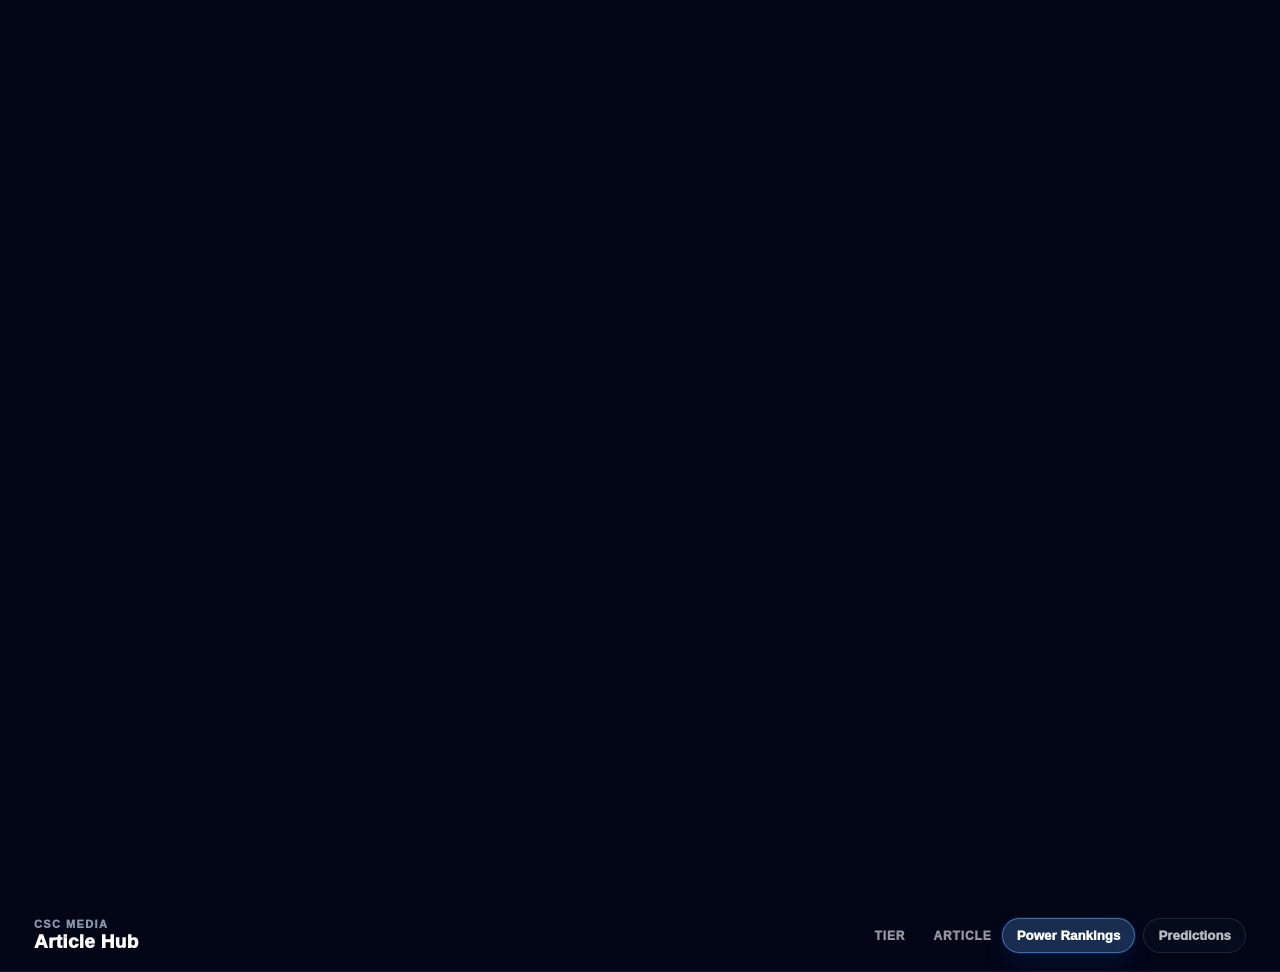
==== commit 09792df6: "Add files via upload" ====
--- a/index.html
+++ b/index.html
@@ -104,12 +104,17 @@
   </div>
 
   <div class="publish-viewer-controls">
-    <label class="publish-viewer-label" for="publishTierSelect">Tier</label>
-    <select id="publishTierSelect" class="publish-viewer-select"></select>
+    <div class="publish-viewer-control-group">
+      <div class="publish-viewer-label">Tier</div>
+      <div id="publishTierTabs" class="publish-viewer-tabs publish-tier-tabs" role="tablist" aria-label="Published tiers"></div>
+    </div>
 
-    <div class="publish-viewer-tabs" role="tablist" aria-label="Published article views">
-      <button id="publishNavPower" class="publish-viewer-tab active" onclick="setView('article')">Power Rankings</button>
-      <button id="publishNavPredictions" class="publish-viewer-tab" onclick="setView('predictionArticle')">Predictions</button>
+    <div class="publish-viewer-control-group">
+      <div class="publish-viewer-label">Article</div>
+      <div class="publish-viewer-tabs publish-article-tabs" role="tablist" aria-label="Published article views">
+        <button id="publishNavPower" class="publish-viewer-tab active" onclick="setView('article')">Power Rankings</button>
+        <button id="publishNavPredictions" class="publish-viewer-tab" onclick="setView('predictionArticle')">Predictions</button>
+      </div>
     </div>
   </div>
 </div>
--- a/styles.css
+++ b/styles.css
@@ -2045,12 +2045,11 @@
   z-index: 100000;
   align-items: center;
   justify-content: space-between;
-  gap: 16px;
-  padding: 12px 18px;
-  background: rgba(2,6,23,.94);
-  border-bottom: 1px solid rgba(255,255,255,.12);
-  backdrop-filter: blur(16px);
-  box-shadow: 0 14px 36px rgba(0,0,0,.28);
+  gap: 18px;
+  padding: 18px clamp(16px, 3vw, 34px);
+  background: linear-gradient(180deg, rgba(2,6,23,.98), rgba(2,6,23,.90));
+  border-bottom: 1px solid rgba(255,255,255,.08);
+  backdrop-filter: blur(14px);
 }
 
 .publish-viewer-brand {
@@ -2077,6 +2076,13 @@
   display: flex;
   align-items: center;
   justify-content: flex-end;
+  gap: 18px;
+  flex-wrap: wrap;
+}
+
+.publish-viewer-control-group {
+  display: flex;
+  align-items: center;
   gap: 10px;
   flex-wrap: wrap;
 }
@@ -2084,45 +2090,42 @@
 .publish-viewer-label {
   font-size: 12px;
   font-weight: 1000;
-  letter-spacing: .8px;
+  letter-spacing: .9px;
   text-transform: uppercase;
-  color: rgba(255,255,255,.62);
-}
-
-.publish-viewer-select {
-  min-width: 150px;
-  border: 1px solid rgba(255,255,255,.16);
-  border-radius: 999px;
-  background: rgba(15,23,42,.94);
-  color: white;
-  padding: 10px 14px;
-  font-weight: 1000;
-  outline: none;
+  color: rgba(255,255,255,.58);
 }
 
 .publish-viewer-tabs {
   display: flex;
   gap: 8px;
-  padding: 4px;
+  flex-wrap: wrap;
+}
+
+.publish-tier-tabs {
+  max-width: min(58vw, 720px);
+}
+
+.publish-viewer-tab {
   border: 1px solid rgba(255,255,255,.10);
   border-radius: 999px;
-  background: rgba(15,23,42,.62);
-}
-
-.publish-viewer-tab {
-  border: 1px solid transparent;
-  border-radius: 999px;
   padding: 9px 14px;
-  background: transparent;
+  background: rgba(15,23,42,.35);
   color: rgba(255,255,255,.72);
   font-weight: 1000;
   cursor: pointer;
+  transition: transform .15s ease, background .15s ease, border-color .15s ease;
+}
+
+.publish-viewer-tab:hover {
+  transform: translateY(-1px);
+  background: rgba(255,255,255,.08);
 }
 
 .publish-viewer-tab.active {
   color: white;
-  background: rgba(96,165,250,.22);
-  border-color: rgba(96,165,250,.42);
+  background: rgba(96,165,250,.25);
+  border-color: rgba(96,165,250,.55);
+  box-shadow: 0 0 0 1px rgba(96,165,250,.12), 0 10px 22px rgba(37,99,235,.12);
 }
 
 body.publish-mode .publish-viewer-bar {
@@ -2130,7 +2133,7 @@
 }
 
 body.publish-mode .app-main {
-  padding-top: 18px;
+  padding-top: 24px;
 }
 
 body.viewer-only .publish-exit-button {
@@ -2139,7 +2142,7 @@
 
 @media (max-width: 760px) {
   .publish-viewer-bar {
-    position: sticky;
+    position: fixed;
     display: none;
     align-items: stretch;
     flex-direction: column;
@@ -2151,6 +2154,11 @@
     display: flex;
   }
 
+
+  body.publish-mode .app-main {
+    padding-top: 18px;
+  }
+
   .publish-viewer-brand {
     min-width: 0;
     text-align: center;
@@ -2158,7 +2166,12 @@
 
   .publish-viewer-controls {
     justify-content: center;
-    gap: 8px;
+    gap: 12px;
+  }
+
+  .publish-viewer-control-group {
+    width: 100%;
+    justify-content: center;
   }
 
   .publish-viewer-label {
@@ -2166,17 +2179,17 @@
     text-align: center;
   }
 
-  .publish-viewer-select {
-    width: min(260px, 100%);
-  }
-
   .publish-viewer-tabs {
     width: 100%;
     justify-content: center;
   }
 
+  .publish-tier-tabs {
+    max-width: 100%;
+  }
+
   .publish-viewer-tab {
-    flex: 1;
+    flex: 1 1 auto;
     padding: 10px 8px;
     font-size: 13px;
   }
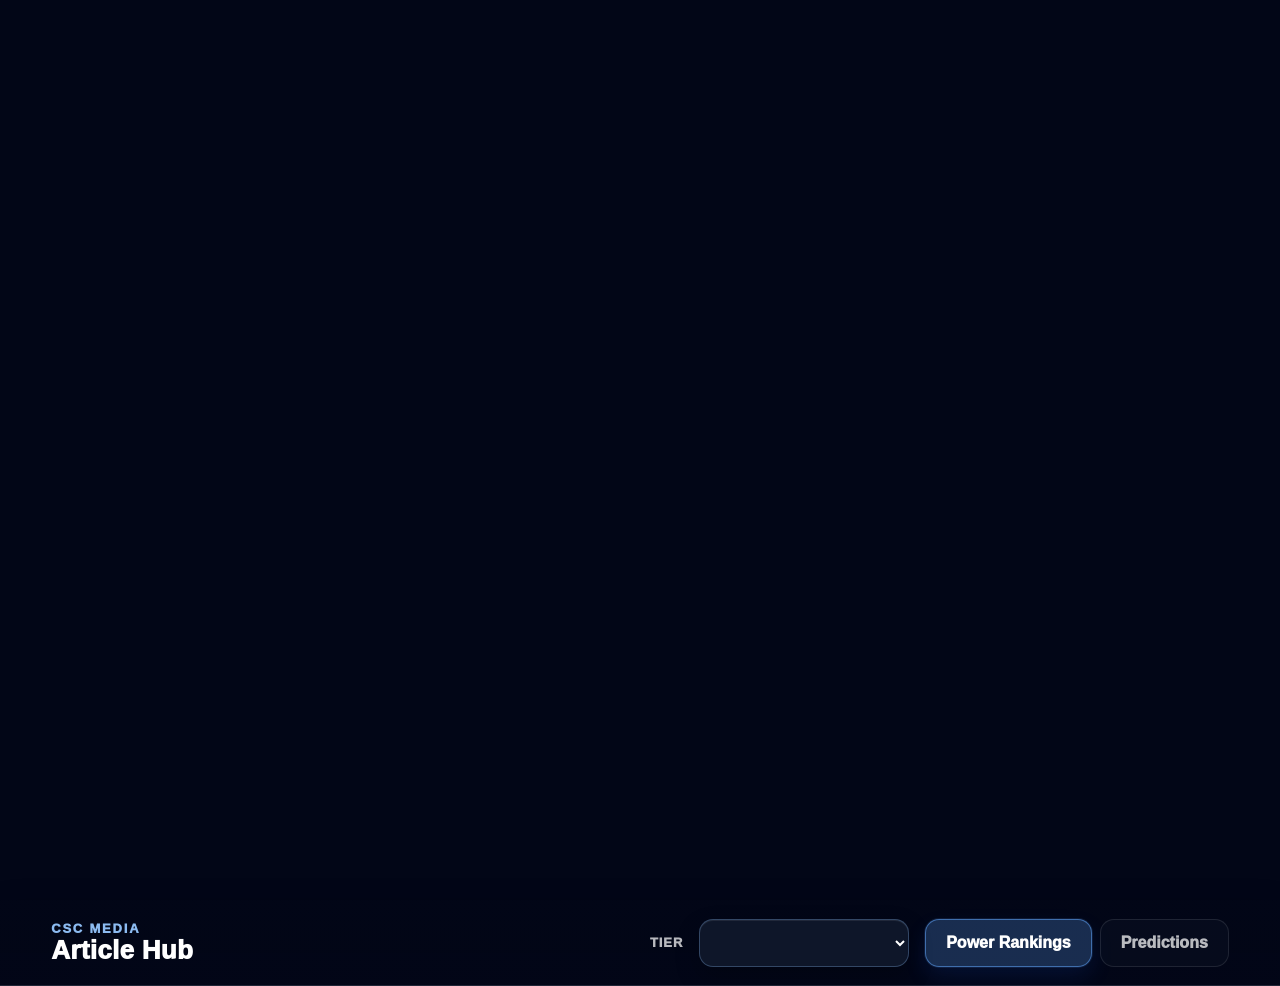
==== commit b3210ad9: "Add files via upload" ====
--- a/index.html
+++ b/index.html
@@ -104,17 +104,12 @@
   </div>
 
   <div class="publish-viewer-controls">
-    <div class="publish-viewer-control-group">
-      <div class="publish-viewer-label">Tier</div>
-      <div id="publishTierTabs" class="publish-viewer-tabs publish-tier-tabs" role="tablist" aria-label="Published tiers"></div>
-    </div>
+    <label class="publish-viewer-label" for="publishTierSelect">Tier</label>
+    <select id="publishTierSelect" class="publish-viewer-select"></select>
 
-    <div class="publish-viewer-control-group">
-      <div class="publish-viewer-label">Article</div>
-      <div class="publish-viewer-tabs publish-article-tabs" role="tablist" aria-label="Published article views">
-        <button id="publishNavPower" class="publish-viewer-tab active" onclick="setView('article')">Power Rankings</button>
-        <button id="publishNavPredictions" class="publish-viewer-tab" onclick="setView('predictionArticle')">Predictions</button>
-      </div>
+    <div class="publish-viewer-tabs" role="tablist" aria-label="Published article views">
+      <button id="publishNavPower" class="publish-viewer-tab active" onclick="setView('article')">Power Rankings</button>
+      <button id="publishNavPredictions" class="publish-viewer-tab" onclick="setView('predictionArticle')">Predictions</button>
     </div>
   </div>
 </div>
--- a/styles.css
+++ b/styles.css
@@ -1989,22 +1989,25 @@
 }
 
 body.publish-mode .article-gallery {
-  gap: 22px;
+  gap: 26px;
 }
 
 body.publish-mode .article-item {
   width: min(1120px, calc(100vw - 40px));
   margin-left: auto;
   margin-right: auto;
-  border-color: rgba(255,255,255,.10);
-  background: rgba(15,23,42,.36);
+  border: none;
+  border-radius: 0;
+  background: transparent;
+  box-shadow: none;
 }
 
 body.publish-mode .article-section-header {
-  position: relative;
-  top: auto;
-  cursor: default;
-  padding-right: 18px;
+  display: none;
+}
+
+body.publish-mode .article-section-body {
+  display: flex;
 }
 
 body.publish-mode .article-item.collapsed .article-section-body {
@@ -2194,3 +2197,153 @@
     font-size: 13px;
   }
 }
+
+/* V2.21 publish mode cleanup */
+.publish-viewer-controls {
+  display: flex;
+  align-items: center;
+  justify-content: flex-end;
+  gap: 10px;
+  flex-wrap: wrap;
+}
+
+.publish-viewer-select {
+  min-width: 150px;
+  border: 1px solid rgba(255,255,255,.16);
+  border-radius: 999px;
+  background: rgba(15,23,42,.94);
+  color: white;
+  padding: 10px 14px;
+  font-weight: 1000;
+  outline: none;
+}
+
+body.publish-mode .article-section-header {
+  display: none !important;
+}
+
+body.publish-mode .article-item {
+  border: none !important;
+  background: transparent !important;
+  box-shadow: none !important;
+}
+
+/* =========================
+   V2.22 PUBLISH MODE TOP BAR POLISH
+========================= */
+body.publish-mode .publish-viewer-bar {
+  display: flex;
+  position: sticky;
+  top: 0;
+  width: 100%;
+  min-height: 86px;
+  padding: 16px clamp(18px, 4vw, 56px);
+  background:
+    linear-gradient(180deg, rgba(2,6,23,.99), rgba(2,6,23,.94));
+  border-bottom: 1px solid rgba(148,163,184,.20);
+  box-shadow: 0 14px 34px rgba(0,0,0,.28);
+}
+
+body.publish-mode .publish-viewer-brand {
+  min-width: 210px;
+}
+
+body.publish-mode .publish-viewer-kicker {
+  font-size: 13px;
+  letter-spacing: 1.8px;
+  color: rgba(147,197,253,.95);
+}
+
+body.publish-mode .publish-viewer-title {
+  font-size: 26px;
+  line-height: 1.05;
+}
+
+body.publish-mode .publish-viewer-controls {
+  gap: 16px;
+}
+
+body.publish-mode .publish-viewer-label {
+  font-size: 13px;
+  color: rgba(255,255,255,.72);
+}
+
+body.publish-mode .publish-viewer-select {
+  min-width: 210px;
+  min-height: 48px;
+  padding: 0 18px;
+  border-radius: 14px;
+  font-size: 17px;
+  background: rgba(15,23,42,.98);
+  border-color: rgba(147,197,253,.28);
+  box-shadow:
+    0 10px 24px rgba(0,0,0,.22),
+    inset 0 1px 0 rgba(255,255,255,.08);
+}
+
+body.publish-mode .publish-viewer-tab {
+  min-height: 48px;
+  padding: 0 20px;
+  border-radius: 14px;
+  font-size: 16px;
+}
+
+body.publish-mode .app-main {
+  padding-top: 28px;
+}
+
+body.publish-mode .article-gallery {
+  gap: 38px;
+}
+
+body.publish-mode .article-item {
+  margin-bottom: 10px;
+}
+
+@media (max-width: 860px) {
+  body.publish-mode .publish-viewer-bar {
+    position: sticky;
+    min-height: auto;
+    padding: 14px 12px;
+    flex-direction: column;
+    align-items: stretch;
+    gap: 12px;
+  }
+
+  body.publish-mode .publish-viewer-brand {
+    min-width: 0;
+    text-align: center;
+  }
+
+  body.publish-mode .publish-viewer-title {
+    font-size: 22px;
+  }
+
+  body.publish-mode .publish-viewer-controls {
+    display: grid;
+    grid-template-columns: 1fr;
+    width: 100%;
+    gap: 10px;
+  }
+
+  body.publish-mode .publish-viewer-label {
+    text-align: center;
+  }
+
+  body.publish-mode .publish-viewer-select,
+  body.publish-mode .publish-viewer-tab {
+    width: 100%;
+    min-height: 48px;
+    font-size: 16px;
+  }
+
+  body.publish-mode .publish-viewer-tabs {
+    display: grid;
+    grid-template-columns: 1fr 1fr;
+    width: 100%;
+  }
+
+  body.publish-mode .app-main {
+    padding-top: 18px;
+  }
+}
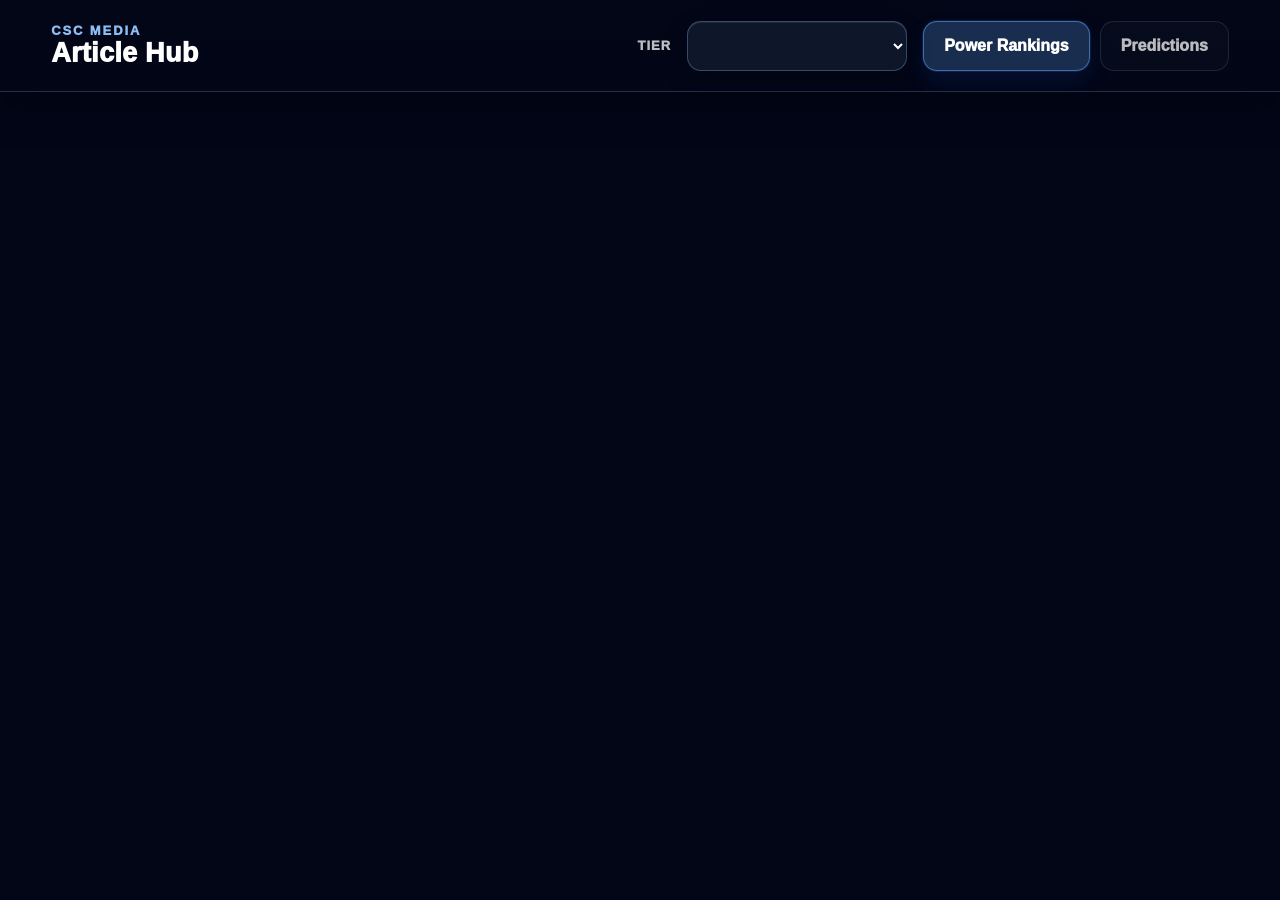
==== commit 9bcb6a9e: "Add files via upload" ====
--- a/index.html
+++ b/index.html
@@ -8,6 +8,23 @@
 </head>
 
 <body>
+<div id="publishViewerBar" class="publish-viewer-bar" aria-label="Published article navigation">
+  <div class="publish-viewer-brand">
+    <div class="publish-viewer-kicker">CSC MEDIA</div>
+    <div class="publish-viewer-title">Article Hub</div>
+  </div>
+
+  <div class="publish-viewer-controls">
+    <label class="publish-viewer-label" for="publishTierSelect">Tier</label>
+    <select id="publishTierSelect" class="publish-viewer-select"></select>
+
+    <div class="publish-viewer-tabs" role="tablist" aria-label="Published article views">
+      <button id="publishNavPower" class="publish-viewer-tab active" onclick="setView('article')">Power Rankings</button>
+      <button id="publishNavPredictions" class="publish-viewer-tab" onclick="setView('predictionArticle')">Predictions</button>
+    </div>
+  </div>
+</div>
+
 <div class="app-shell">
   <aside class="app-sidebar">
     <button id="sidebarHideButton" class="sidebar-hide-button" onclick="toggleSidebar()">Hide Controls</button>
@@ -97,23 +114,6 @@
     </section>
   </main>
 </div>
-<div id="publishViewerBar" class="publish-viewer-bar" aria-label="Published article navigation">
-  <div class="publish-viewer-brand">
-    <div class="publish-viewer-kicker">CSC MEDIA</div>
-    <div class="publish-viewer-title">Article Hub</div>
-  </div>
-
-  <div class="publish-viewer-controls">
-    <label class="publish-viewer-label" for="publishTierSelect">Tier</label>
-    <select id="publishTierSelect" class="publish-viewer-select"></select>
-
-    <div class="publish-viewer-tabs" role="tablist" aria-label="Published article views">
-      <button id="publishNavPower" class="publish-viewer-tab active" onclick="setView('article')">Power Rankings</button>
-      <button id="publishNavPredictions" class="publish-viewer-tab" onclick="setView('predictionArticle')">Predictions</button>
-    </div>
-  </div>
-</div>
-
 <button id="publishModeExitButton" class="publish-exit-button" onclick="togglePublishMode(false)">Exit Publish Mode</button>
 
 <script src="https://html2canvas.hertzen.com/dist/html2canvas.min.js"></script>
--- a/styles.css
+++ b/styles.css
@@ -2347,3 +2347,151 @@
     padding-top: 18px;
   }
 }
+
+/* =========================
+   V2.23 PUBLISH MENU FIX
+   The publish selector lives before the app shell and stays fixed at the real top.
+========================= */
+.publish-viewer-bar {
+  display: none;
+}
+
+body.publish-mode .publish-viewer-bar {
+  display: flex !important;
+  position: fixed !important;
+  top: 0 !important;
+  left: 0 !important;
+  right: 0 !important;
+  width: 100% !important;
+  min-height: 92px;
+  z-index: 1000000;
+  align-items: center;
+  justify-content: space-between;
+  gap: 22px;
+  padding: 18px clamp(18px, 4vw, 56px);
+  background: linear-gradient(180deg, rgba(2,6,23,.99), rgba(2,6,23,.94));
+  border-bottom: 1px solid rgba(147,197,253,.22);
+  box-shadow: 0 16px 36px rgba(0,0,0,.34);
+  backdrop-filter: blur(14px);
+}
+
+body.publish-mode .publish-viewer-brand {
+  min-width: 220px;
+}
+
+body.publish-mode .publish-viewer-kicker {
+  font-size: 13px;
+  font-weight: 1000;
+  letter-spacing: 1.9px;
+  color: rgba(147,197,253,.96);
+}
+
+body.publish-mode .publish-viewer-title {
+  font-size: 27px;
+  line-height: 1.05;
+  font-weight: 1000;
+}
+
+body.publish-mode .publish-viewer-controls {
+  display: flex !important;
+  align-items: center;
+  justify-content: flex-end;
+  gap: 16px;
+  flex-wrap: wrap;
+}
+
+body.publish-mode .publish-viewer-label {
+  font-size: 13px;
+  font-weight: 1000;
+  letter-spacing: 1px;
+  text-transform: uppercase;
+  color: rgba(255,255,255,.74);
+}
+
+body.publish-mode .publish-viewer-select {
+  min-width: 220px;
+  min-height: 50px;
+  padding: 0 18px;
+  border-radius: 14px;
+  font-size: 18px;
+  font-weight: 1000;
+  background: rgba(15,23,42,.98);
+  color: white;
+  border: 1px solid rgba(147,197,253,.30);
+  box-shadow: 0 10px 24px rgba(0,0,0,.24), inset 0 1px 0 rgba(255,255,255,.08);
+}
+
+body.publish-mode .publish-viewer-tabs {
+  display: flex !important;
+  gap: 10px;
+  flex-wrap: wrap;
+}
+
+body.publish-mode .publish-viewer-tab {
+  min-height: 50px;
+  padding: 0 20px;
+  border-radius: 14px;
+  font-size: 16px;
+  font-weight: 1000;
+}
+
+body.publish-mode .app-main {
+  padding-top: 124px !important;
+}
+
+body.publish-mode .article-section-header {
+  display: none !important;
+}
+
+body.publish-mode .article-item {
+  border: none !important;
+  background: transparent !important;
+  box-shadow: none !important;
+}
+
+@media (max-width: 860px) {
+  body.publish-mode .publish-viewer-bar {
+    min-height: auto;
+    flex-direction: column;
+    align-items: stretch;
+    gap: 12px;
+    padding: 14px 12px;
+  }
+
+  body.publish-mode .publish-viewer-brand {
+    min-width: 0;
+    text-align: center;
+  }
+
+  body.publish-mode .publish-viewer-title {
+    font-size: 23px;
+  }
+
+  body.publish-mode .publish-viewer-controls {
+    display: grid !important;
+    grid-template-columns: 1fr;
+    width: 100%;
+    gap: 10px;
+  }
+
+  body.publish-mode .publish-viewer-label {
+    text-align: center;
+  }
+
+  body.publish-mode .publish-viewer-select,
+  body.publish-mode .publish-viewer-tab {
+    width: 100%;
+    min-height: 48px;
+    font-size: 16px;
+  }
+
+  body.publish-mode .publish-viewer-tabs {
+    display: grid !important;
+    grid-template-columns: 1fr 1fr;
+    width: 100%;
+  }
+
+  body.publish-mode .app-main {
+    padding-top: 182px !important;
+  }
+}
